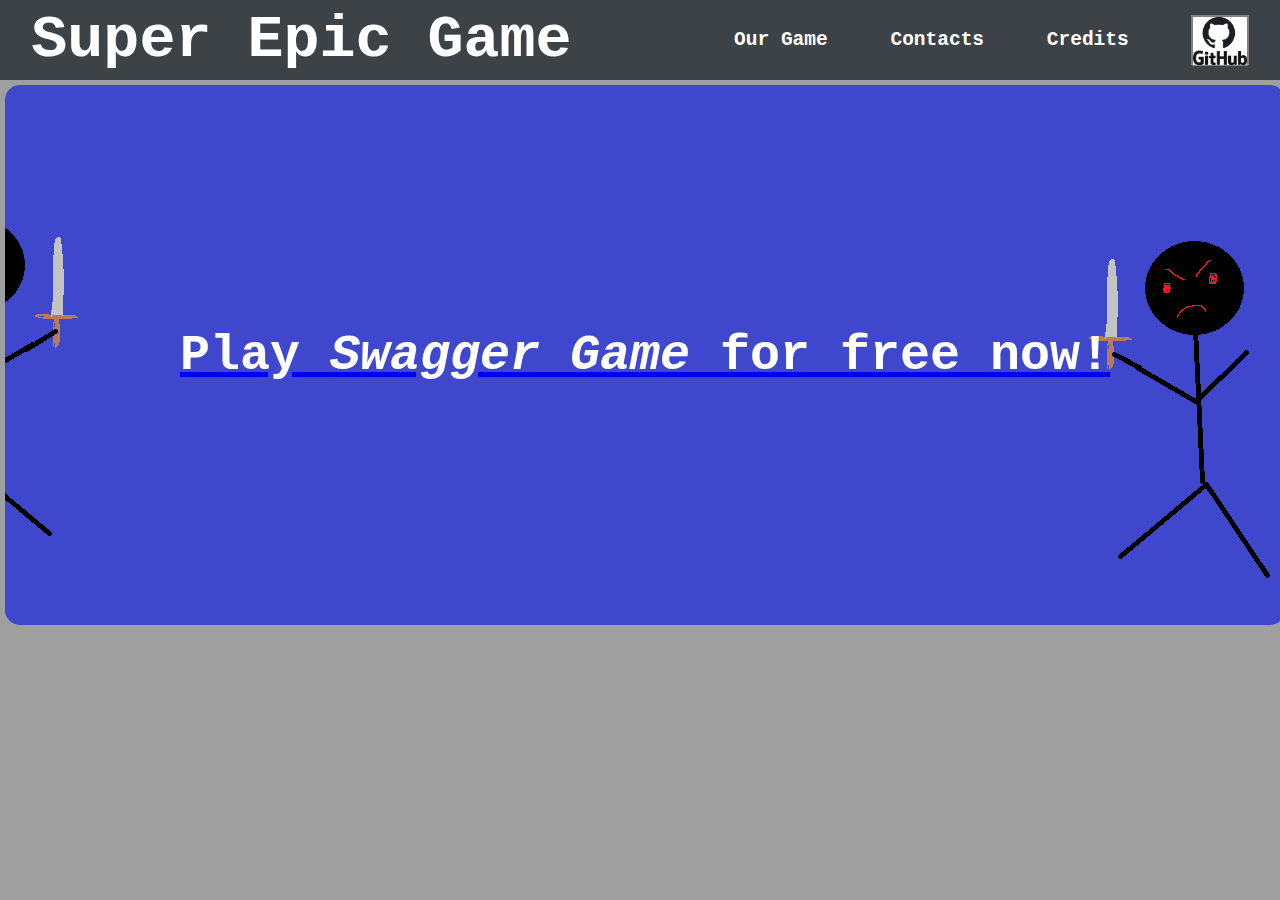
==== index.html @ 35d20d66 "added css for header and body" ====
<!DOCTYPE html>
<html>
  <head>
    <title>Homepage</title>
    <link href="./main-styling.css" rel="stylesheet" type="text/css"/>
  </head>
  <body>


    <header class="index-header">

      <div class="header-title">
        <h1>Super Epic Game</h1>
      </div>


      <a href="./sites/game.html" class="header-links"><h2>Our Game</h2></a>


      <a href="./sites/contacts.html" class="header-links"><h2>Contacts</h2></a>

      <a href="./sites/credits.html" class="header-links"><h2>Credits</h2></a>



      <div class="github-logo-link">
        <a href="https://github.com/tacowo/Website">
          <img src="./images/github-logo.png" alt="github logo" class="github-logo-link">
        </a>
      </div>

    </header>

    <div class="intro">
      <a href="./sites/game.html"><h1 class="intro-text">Play <em>Swagger Game</em> for free now!</h1></a>
    </div>

  </body>
</html>
---- main-styling.css ----
* {
  box-sizing: border-box;
  font-family: monospace;
}
body{
  margin:0px;
  background-color: #9f9f9f;
}
.index-header{
  background: #3D4246;
  display: flex;
  justify-content: space-around;
  align-items: center;
  height: 80px;
  width: 100%;
}

.header-title{
  color: white;
  font-family: monospace;
  font-size: 30px;
  flex-basis: 50%;
}

.github-logo-link {
  height:50px;
  background: white;
  border:1px solid gray;
}
.github-logo-link:hover{
  border:1px solid black;
}

.header-directory{
  display: flex;
  justify-content: space-between;

}

.header-links{
  text-decoration: none;
  color: white;
}

.header-links:hover{
  color: #57b4ff;
}
.intro{
  display:flex;
  justify-content: center;
  align-items: center;
  height: 50%;
  width:100%;
  background-image: url(./images/game_background.png);
  background-position: center;
  border-radius: 15px;
  margin:5px;
  height:540px;

}
.intro-text{
  text-align: center;
  color: white;
  font-size: 50px;
}
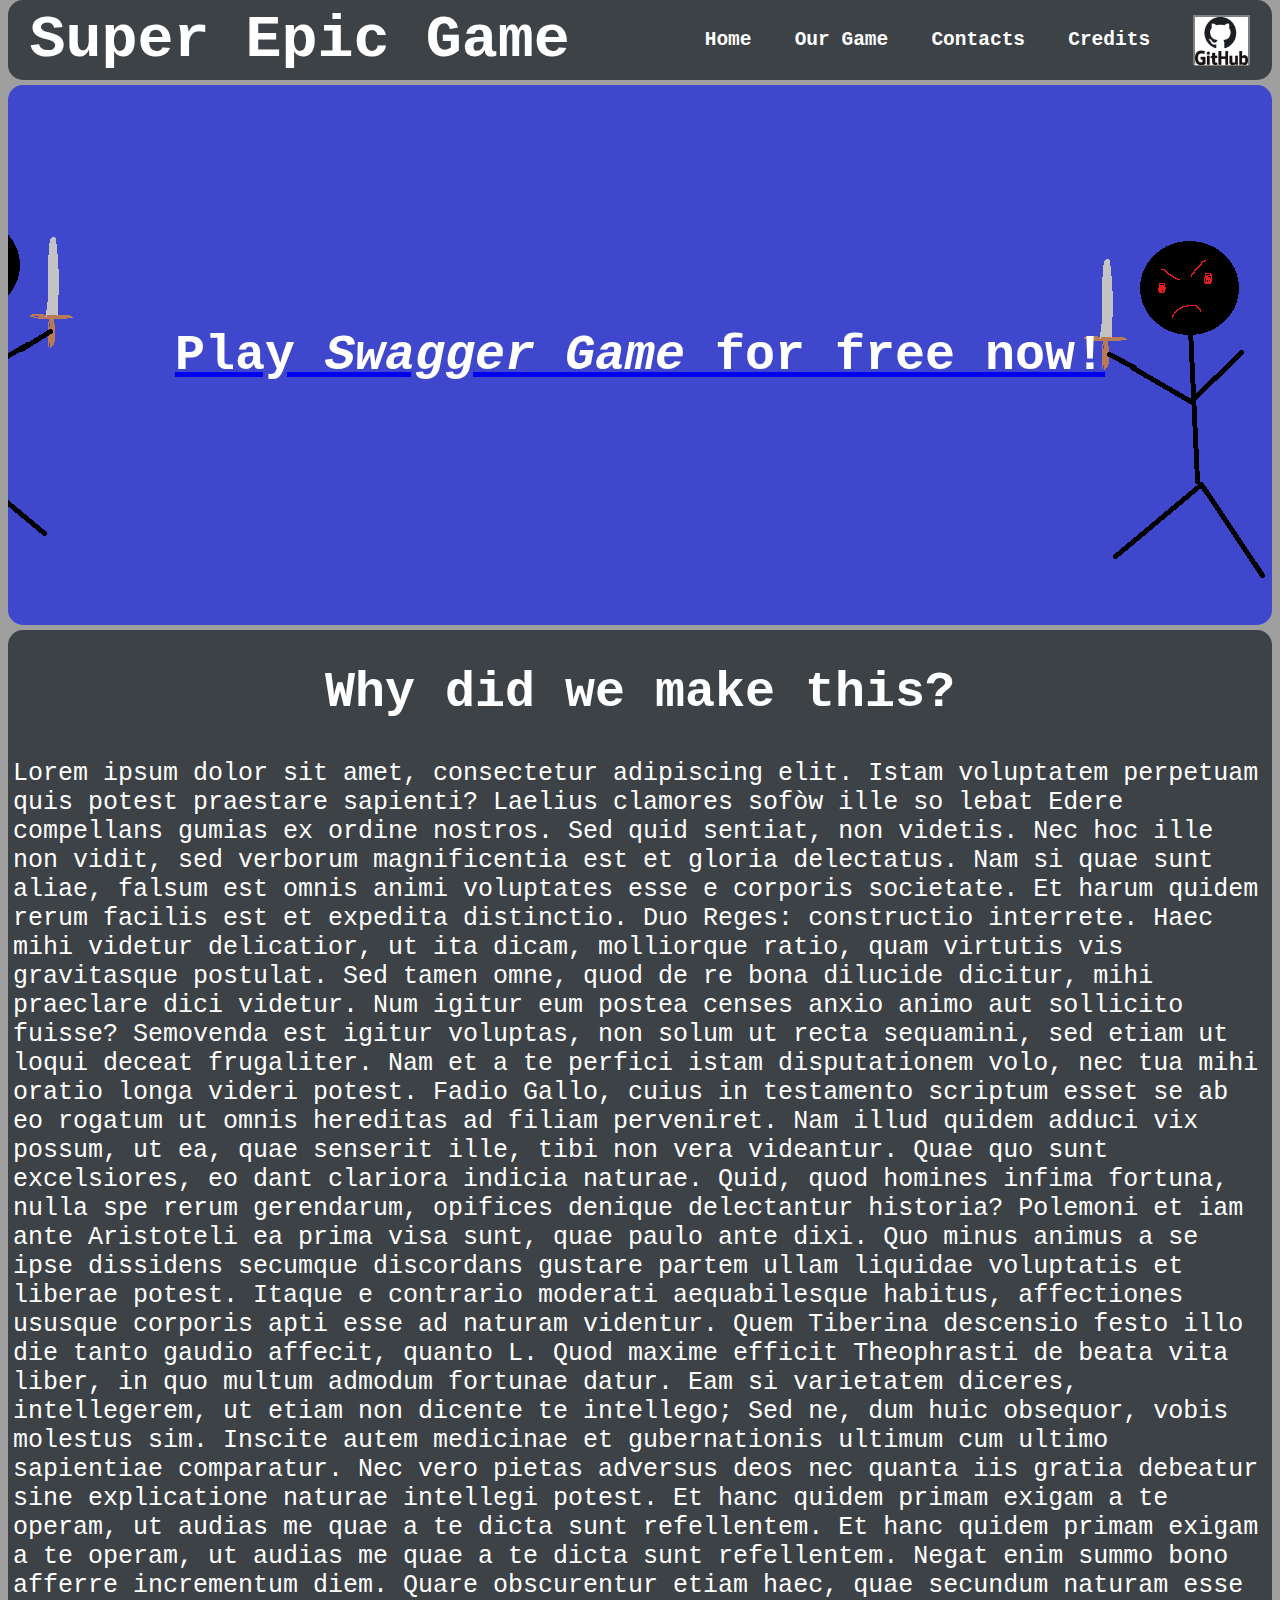
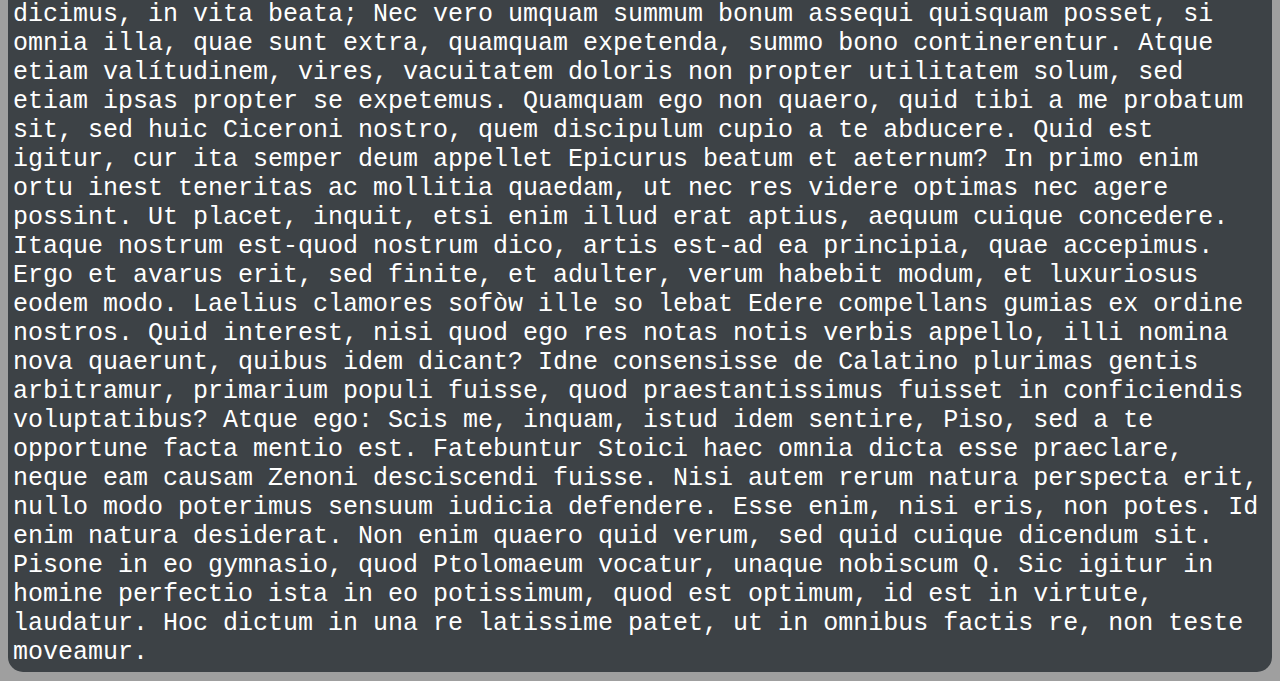
==== commit 1efb3630: "added other webpages, and link to home site" ====
--- a/index.html
+++ b/index.html
@@ -1,21 +1,22 @@
 <!DOCTYPE html>
-<html>
+<html lang="en" dir="ltr">
   <head>
+    <meta charset="utf-8">
     <title>Homepage</title>
     <link href="./main-styling.css" rel="stylesheet" type="text/css"/>
   </head>
   <body>
 
 
-    <header class="index-header">
+    <div class="index-header">
 
       <div class="header-title">
         <h1>Super Epic Game</h1>
       </div>
 
+      <a href="./index.html" class="header-links"><h2>Home</h2></a>
 
       <a href="./sites/game.html" class="header-links"><h2>Our Game</h2></a>
-
 
       <a href="./sites/contacts.html" class="header-links"><h2>Contacts</h2></a>
 
@@ -29,11 +30,22 @@
         </a>
       </div>
 
-    </header>
+    </div>
 
     <div class="intro">
       <a href="./sites/game.html"><h1 class="intro-text">Play <em>Swagger Game</em> for free now!</h1></a>
     </div>
 
+    <div class="main-text">
+      <h1 class="main-text-title">Why did we make this?</h1>
+      <p class="main-text-body">Lorem ipsum dolor sit amet, consectetur adipiscing elit. Istam voluptatem perpetuam quis potest praestare sapienti? Laelius clamores sofòw ille so lebat Edere compellans gumias ex ordine nostros. Sed quid sentiat, non videtis. Nec hoc ille non vidit, sed verborum magnificentia est et gloria delectatus. Nam si quae sunt aliae, falsum est omnis animi voluptates esse e corporis societate. Et harum quidem rerum facilis est et expedita distinctio. Duo Reges: constructio interrete. Haec mihi videtur delicatior, ut ita dicam, molliorque ratio, quam virtutis vis gravitasque postulat. Sed tamen omne, quod de re bona dilucide dicitur, mihi praeclare dici videtur. Num igitur eum postea censes anxio animo aut sollicito fuisse? Semovenda est igitur voluptas, non solum ut recta sequamini, sed etiam ut loqui deceat frugaliter.
+
+Nam et a te perfici istam disputationem volo, nec tua mihi oratio longa videri potest. Fadio Gallo, cuius in testamento scriptum esset se ab eo rogatum ut omnis hereditas ad filiam perveniret. Nam illud quidem adduci vix possum, ut ea, quae senserit ille, tibi non vera videantur. Quae quo sunt excelsiores, eo dant clariora indicia naturae. Quid, quod homines infima fortuna, nulla spe rerum gerendarum, opifices denique delectantur historia? Polemoni et iam ante Aristoteli ea prima visa sunt, quae paulo ante dixi. Quo minus animus a se ipse dissidens secumque discordans gustare partem ullam liquidae voluptatis et liberae potest. Itaque e contrario moderati aequabilesque habitus, affectiones ususque corporis apti esse ad naturam videntur. Quem Tiberina descensio festo illo die tanto gaudio affecit, quanto L. Quod maxime efficit Theophrasti de beata vita liber, in quo multum admodum fortunae datur. Eam si varietatem diceres, intellegerem, ut etiam non dicente te intellego; Sed ne, dum huic obsequor, vobis molestus sim. Inscite autem medicinae et gubernationis ultimum cum ultimo sapientiae comparatur. Nec vero pietas adversus deos nec quanta iis gratia debeatur sine explicatione naturae intellegi potest.
+
+Et hanc quidem primam exigam a te operam, ut audias me quae a te dicta sunt refellentem. Et hanc quidem primam exigam a te operam, ut audias me quae a te dicta sunt refellentem. Negat enim summo bono afferre incrementum diem. Quare obscurentur etiam haec, quae secundum naturam esse dicimus, in vita beata; Nec vero umquam summum bonum assequi quisquam posset, si omnia illa, quae sunt extra, quamquam expetenda, summo bono continerentur. Atque etiam valítudinem, vires, vacuitatem doloris non propter utilitatem solum, sed etiam ipsas propter se expetemus. Quamquam ego non quaero, quid tibi a me probatum sit, sed huic Ciceroni nostro, quem discipulum cupio a te abducere. Quid est igitur, cur ita semper deum appellet Epicurus beatum et aeternum? In primo enim ortu inest teneritas ac mollitia quaedam, ut nec res videre optimas nec agere possint. Ut placet, inquit, etsi enim illud erat aptius, aequum cuique concedere. Itaque nostrum est-quod nostrum dico, artis est-ad ea principia, quae accepimus. Ergo et avarus erit, sed finite, et adulter, verum habebit modum, et luxuriosus eodem modo. Laelius clamores sofòw ille so lebat Edere compellans gumias ex ordine nostros. Quid interest, nisi quod ego res notas notis verbis appello, illi nomina nova quaerunt, quibus idem dicant?
+
+Idne consensisse de Calatino plurimas gentis arbitramur, primarium populi fuisse, quod praestantissimus fuisset in conficiendis voluptatibus? Atque ego: Scis me, inquam, istud idem sentire, Piso, sed a te opportune facta mentio est. Fatebuntur Stoici haec omnia dicta esse praeclare, neque eam causam Zenoni desciscendi fuisse. Nisi autem rerum natura perspecta erit, nullo modo poterimus sensuum iudicia defendere. Esse enim, nisi eris, non potes. Id enim natura desiderat. Non enim quaero quid verum, sed quid cuique dicendum sit. Pisone in eo gymnasio, quod Ptolomaeum vocatur, unaque nobiscum Q. Sic igitur in homine perfectio ista in eo potissimum, quod est optimum, id est in virtute, laudatur. Hoc dictum in una re latissime patet, ut in omnibus factis re, non teste moveamur.</p>
+    </div>
+
   </body>
 </html>
--- a/main-styling.css
+++ b/main-styling.css
@@ -3,7 +3,7 @@
   font-family: monospace;
 }
 body{
-  margin:0px;
+  margin-top: 0px;
   background-color: #9f9f9f;
 }
 .index-header{
@@ -13,6 +13,7 @@
   align-items: center;
   height: 80px;
   width: 100%;
+  border-radius: 15px;
 }
 
 .header-title{
@@ -54,12 +55,34 @@
   background-image: url(./images/game_background.png);
   background-position: center;
   border-radius: 15px;
-  margin:5px;
   height:540px;
-
+  margin-top: 5px;
+  margin-bottom:5px;
 }
 .intro-text{
   text-align: center;
   color: white;
   font-size: 50px;
 }
+
+.main-text{
+  display: flex;
+  flex-wrap:wrap;
+  justify-content: center;
+  align-items: flex-start;
+  background: #3D4246;
+  border-radius: 15px;
+  color: white;
+  margin-top: 5px;
+  margin-bottom:5px;
+}
+
+.main-text-title{
+  font-size: 50px;
+}
+
+.main-text-body{
+  font-size: 25px;
+  margin: 5px;
+
+}
